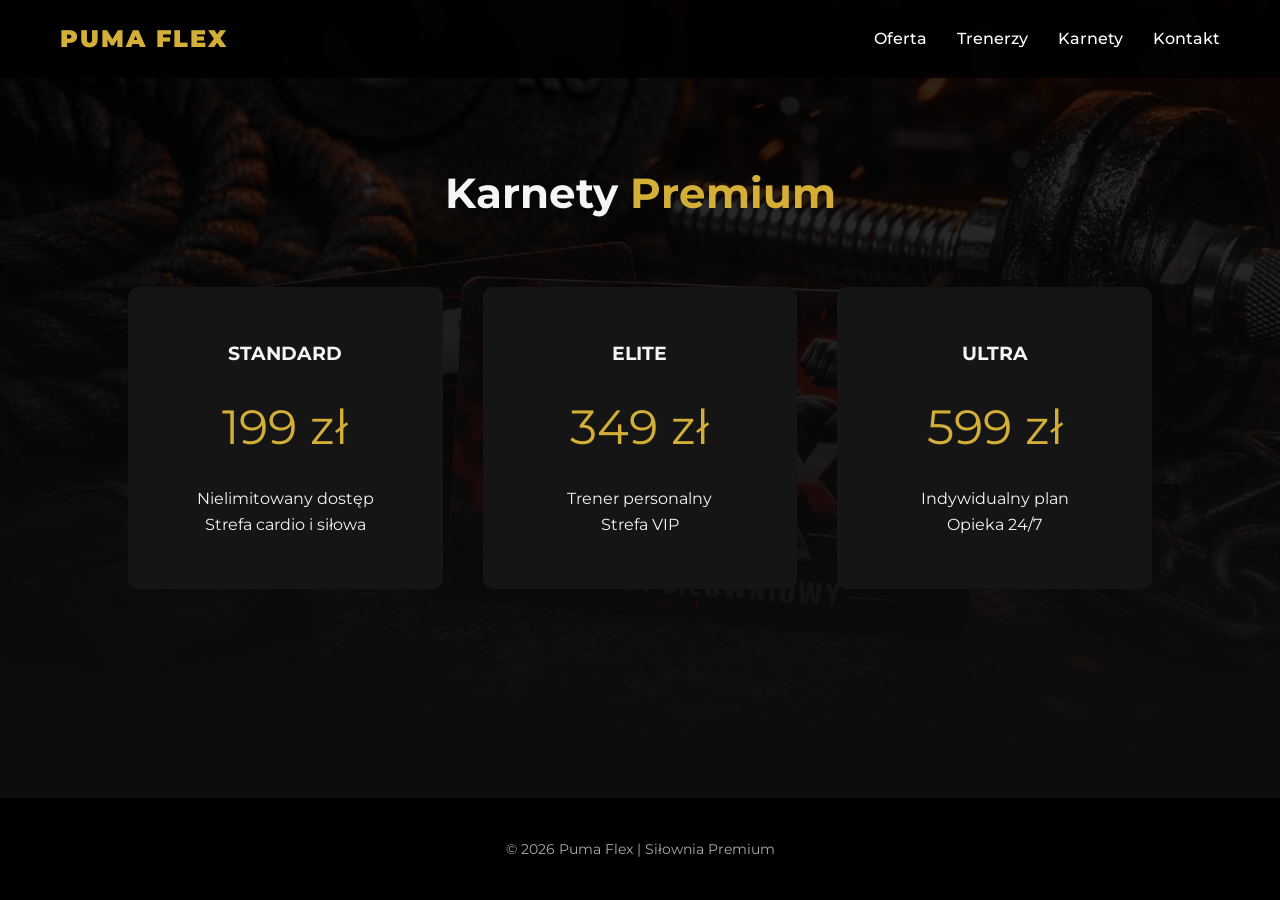
==== karnety.html @ 14a16852 "Add files via upload" ====
<!DOCTYPE html>
<html lang="pl">
<head>
<meta charset="UTF-8">
<meta name="viewport" content="width=device-width, initial-scale=1.0">
<title>Karnety | Puma Flex</title>
<link rel="icon" href="fafik.jpg" type="image/x-icon">
<link href="https://fonts.googleapis.com/css2?family=Montserrat:wght@300;400;600;700;900&display=swap" rel="stylesheet">
<link rel="stylesheet" href="style.css">
</head>

<body>

<nav>
    <h1><a href="index.html" class="logo">PUMA FLEX</a></h1>
    <ul>
        <li><a href="index.html#oferta">Oferta</a></li>
        <li><a href="trenerzy.html">Trenerzy</a></li>
        <li><a href="karnety.html">Karnety</a></li>
        <li><a href="index.html#kontakt">Kontakt</a></li>
    </ul>
</nav>

<section class="karnety-hero">
    <h2 class="section-title">Karnety <span>Premium</span></h2>

    <div class="pricing">
        <div class="price-card">
            <h3>STANDARD</h3>
            <p class="price">199 zł</p>
            <p>Nielimitowany dostęp</p>
            <p>Strefa cardio i siłowa</p>
        </div>

        <div class="price-card">
            <h3>ELITE</h3>
            <p class="price">349 zł</p>
            <p>Trener personalny</p>
            <p>Strefa VIP</p>
        </div>

        <div class="price-card">
            <h3>ULTRA</h3>
            <p class="price">599 zł</p>
            <p>Indywidualny plan</p>
            <p>Opieka 24/7</p>
        </div>
    </div>
</section>

<footer>
    © 2026 Puma Flex | Siłownia Premium
</footer>

</body>
</html>
---- style.css ----
* {
    margin: 0;
    padding: 0;
    box-sizing: border-box;
    font-family: 'Montserrat', sans-serif;
}

body {
    background-color: #0d0d0d;
    color: #f5f5f5;
    line-height: 1.6;
    min-height: 100vh;
    display: flex;
    flex-direction: column;
}

/* NAV */
nav {
    position: fixed;
    width: 100%;
    top: 0;
    background: rgba(0,0,0,0.8);
    backdrop-filter: blur(10px);
    padding: 20px 60px;
    display: flex;
    justify-content: space-between;
    align-items: center;
    z-index: 1000;
}

nav h1 {
    font-weight: 900;
    letter-spacing: 2px;
    color: #d4af37;
}

nav ul {
    list-style: none;
    display: flex;
    gap: 30px;
}

nav ul li a {
    text-decoration: none;
    color: #fff;
    font-weight: 500;
    transition: 0.3s;
}

nav ul li a:hover {
    color: #d4af37;
}

/* HERO */
.hero {
    height: 100vh;
    background: linear-gradient(to bottom, rgba(0,0,0,0.7), #0d0d0d),
    url(bg1.jpg) center/cover;
    display: flex;
    align-items: center;
    padding: 0 10%;
}

.hero-content {
    max-width: 700px;
}

.hero h2 {
    font-size: 64px;
    font-weight: 900;
    margin-bottom: 20px;
}

.hero span {
    color: #d4af37;
}

.hero p {
    font-size: 20px;
    margin-bottom: 40px;
}

.hero button {
    padding: 18px 40px;
    background: #d4af37;
    border: none;
    color: #000;
    font-size: 16px;
    font-weight: 700;
    cursor: pointer;
    transition: 0.3s;
}

.hero button:hover {
    background: #fff;
}

/* SECTIONS */
section {
    padding: 100px 10%;
}

.section-title {
    font-size: 42px;
    text-align: center;
    margin-bottom: 60px;
}

.section-title span {
    color: #d4af37;
}

/* FEATURES */
.features {
    display: grid;
    grid-template-columns: repeat(auto-fit, minmax(250px, 1fr));
    gap: 40px;
}

.feature {
    background: #151515;
    padding: 40px;
    border-radius: 10px;
    transition: 0.3s;
}

.feature:hover {
    transform: translateY(-10px);
    border: 1px solid #d4af37;
}

.feature h3 {
    margin-bottom: 15px;
    color: #d4af37;
}

/* TRAINERS */
.trainers {
    display: grid;
    grid-template-columns: repeat(auto-fit, minmax(280px, 1fr));
    gap: 40px;
}

.trainer {
    background: #151515;
    border-radius: 10px;
    overflow: hidden;
}

.trainer img {
    width: 100%;
    height: 490px;
    object-fit: cover;
}

.trainer-info {
    padding: 30px;
}

/* PRICING */
.pricing {
    display: grid;
    grid-template-columns: repeat(auto-fit, minmax(280px, 1fr));
    gap: 40px;
}

.price-card {
    background: #151515;
    padding: 50px;
    text-align: center;
    border-radius: 10px;
    border: 2px solid transparent;
    transition: 0.3s;
}

.price-card:hover {
    border-color: #d4af37;
}

.price {
    font-size: 48px;
    color: #d4af37;
    margin: 20px 0;
}

/* CONTACT */
form {
    max-width: 600px;
    margin: auto;
    display: flex;
    flex-direction: column;
    gap: 20px;
}

input, textarea {
    padding: 15px;
    background: #151515;
    border: none;
    color: #fff;
}

button.submit {
    background: #d4af37;
    color: #000;
    font-weight: 700;
    border: none;
    padding: 15px;
    cursor: pointer;
}

/* FOOTER */
footer {
    background: #000;
    padding: 40px;
    text-align: center;
    font-size: 14px;
    color: #aaa;
    margin-top: auto;
}

/* RESPONSIVE */
@media(max-width: 768px){
    .hero h2 {
        font-size: 42px;
    }
}

.karnety-hero {
    min-height: calc(100vh - 120px);
    padding: 160px 10% 100px;
    background:
        linear-gradient(to bottom, rgba(0,0,0,0.8), #0d0d0d),
        url(bg2.jpg) center/cover;
}

.trenerzy-hero {
    min-height: calc(100vh - 120px);
    padding: 160px 10% 100px;
    background:
        linear-gradient(to bottom, rgba(0,0,0,0.8), #0d0d0d),
        url(bg3.jpg) center/cover;
}

.logo {
    text-decoration: none;
    color: #d4af37;
}
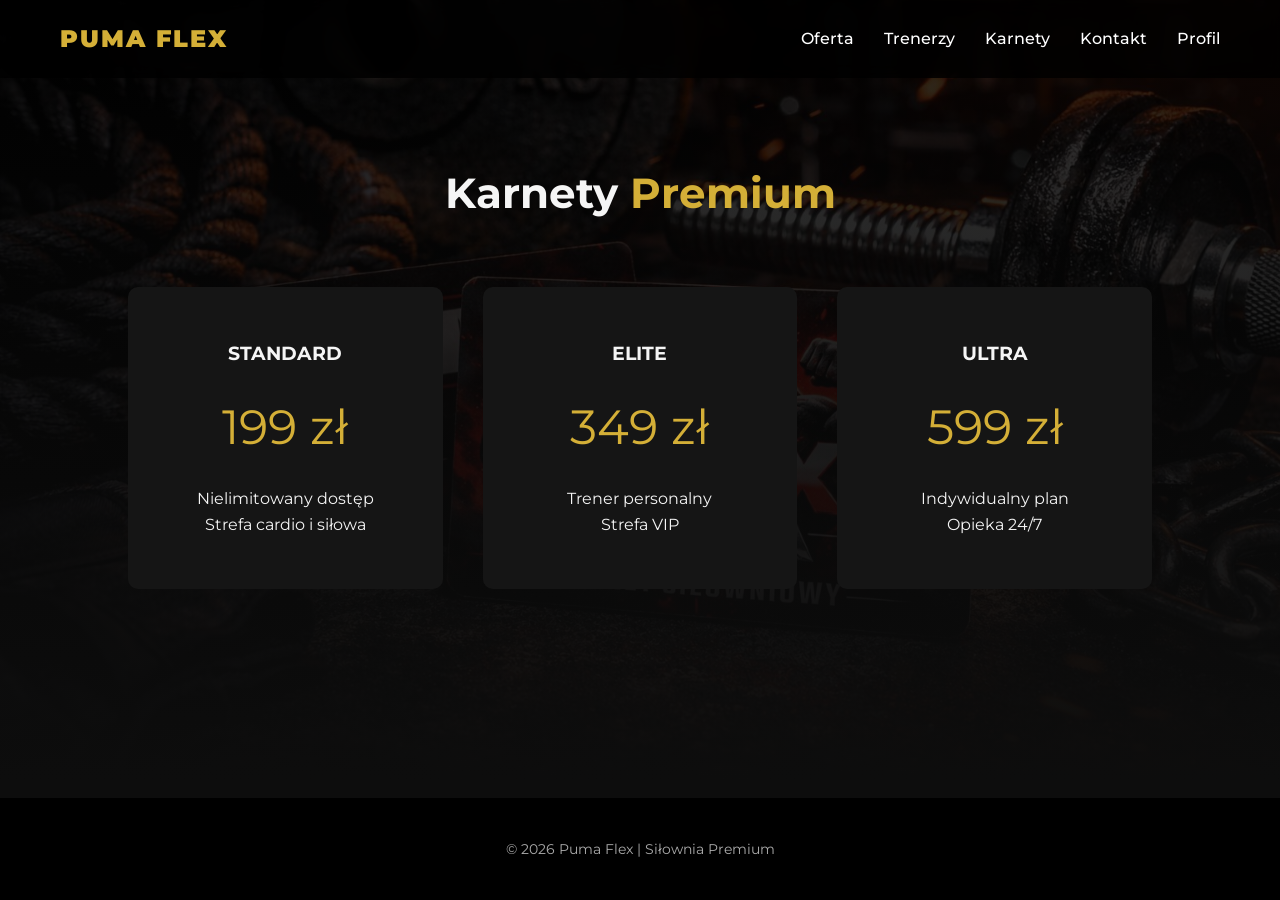
==== commit cef55156: "Add files via upload" ====
--- a/karnety.html
+++ b/karnety.html
@@ -18,6 +18,7 @@
         <li><a href="trenerzy.html">Trenerzy</a></li>
         <li><a href="karnety.html">Karnety</a></li>
         <li><a href="index.html#kontakt">Kontakt</a></li>
+        <li><a href="welcome.php">Profil</a></li>
     </ul>
 </nav>
 
